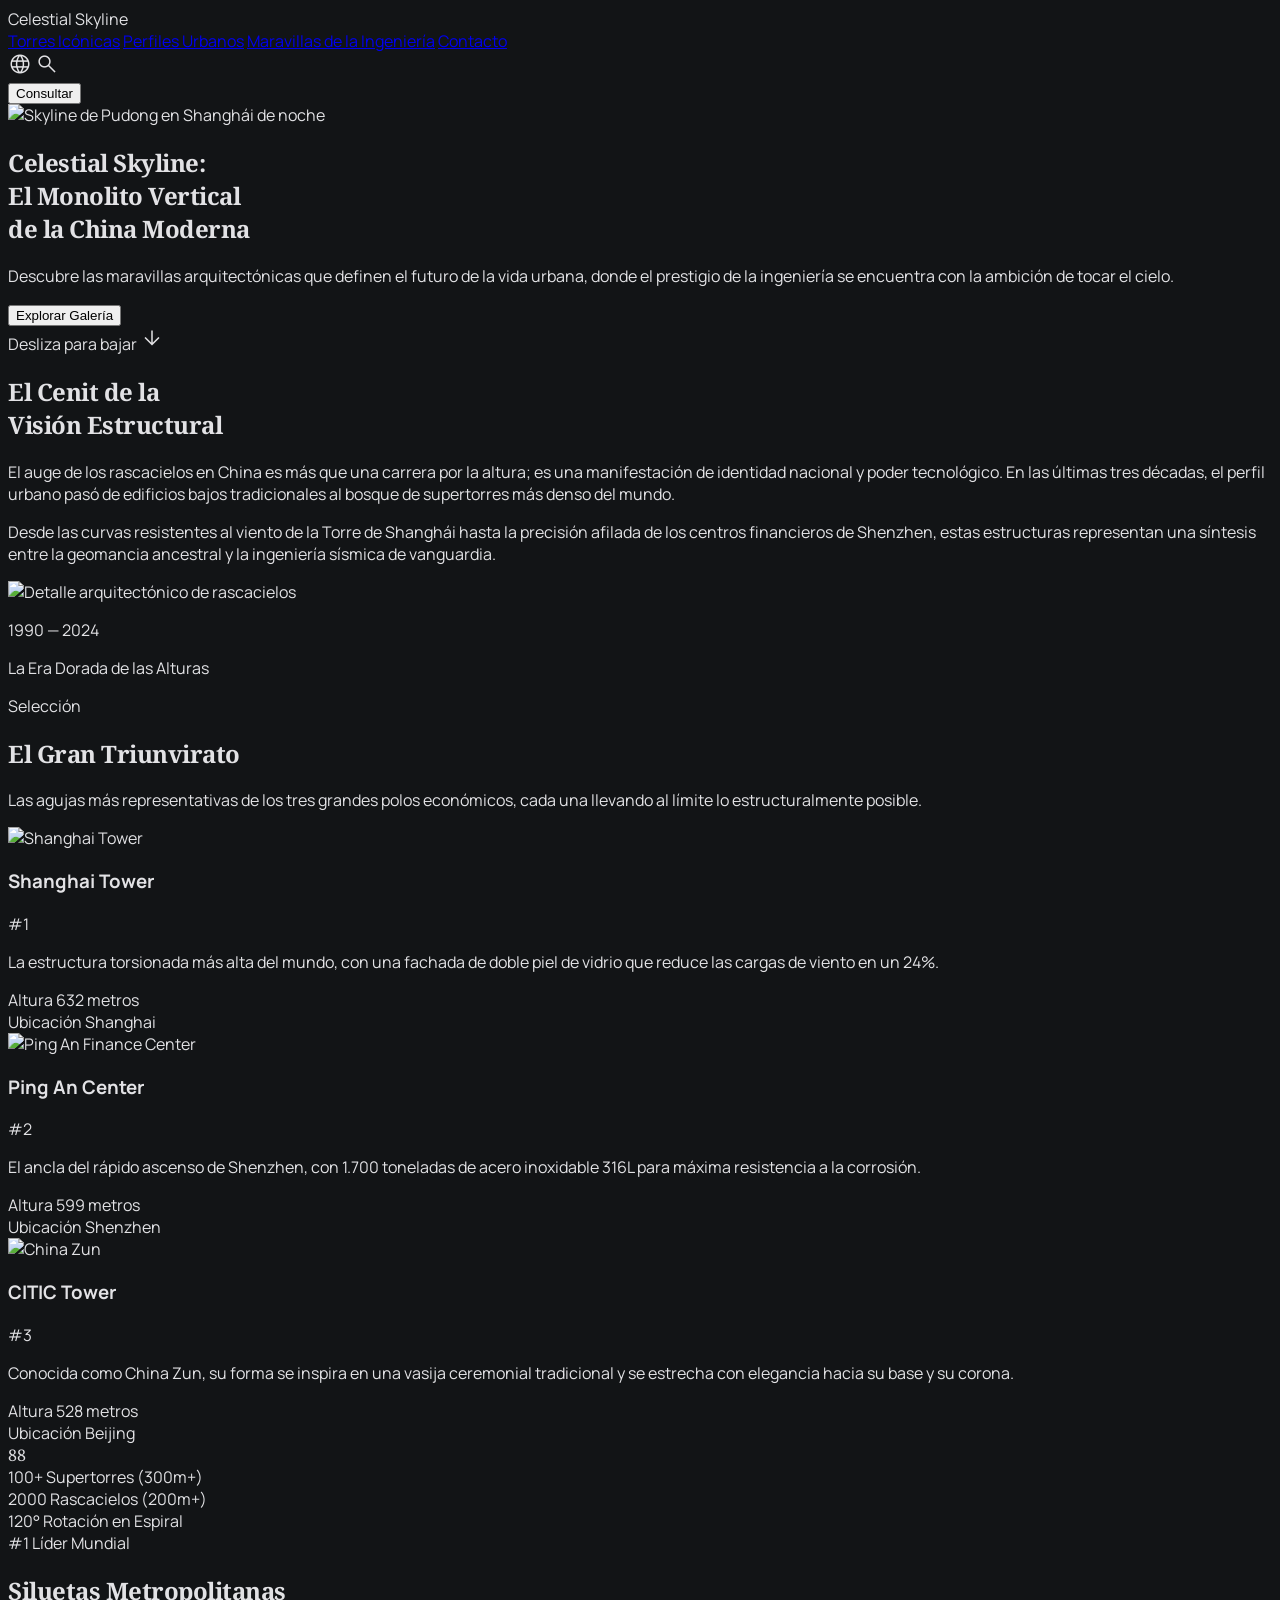
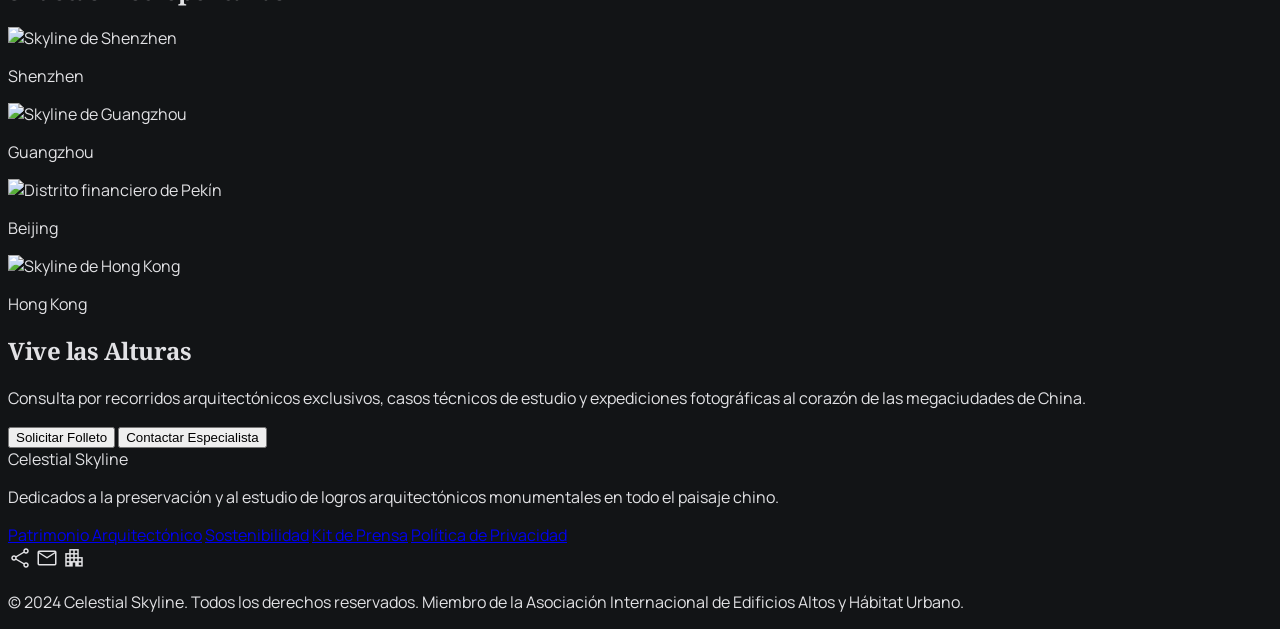
==== landing.html @ 2e924aa7 "Add landing page HTML" ====
<!DOCTYPE html>

<html class="dark" lang="es"><head>
<meta charset="utf-8"/>
<meta content="width=device-width, initial-scale=1.0" name="viewport"/>
<title>Celestial Skyline | El Monolito Vertical</title>
<script src="https://cdn.tailwindcss.com?plugins=forms,container-queries"></script>
<link href="https://fonts.googleapis.com/css2?family=Noto+Serif:wght@400;700&amp;family=Manrope:wght@300;400;600&amp;family=Inter:wght@400;600&amp;family=Material+Symbols+Outlined:wght,FILL@100..700,0..1&amp;display=swap" rel="stylesheet"/>
<link href="https://fonts.googleapis.com/css2?family=Material+Symbols+Outlined:wght,FILL@100..700,0..1&amp;display=swap" rel="stylesheet"/>
<script id="tailwind-config">
      tailwind.config = {
        darkMode: "class",
        theme: {
          extend: {
            colors: {
              "on-primary": "#393000",
              "on-tertiary": "#2f3131",
              "on-primary-fixed": "#211b00",
              "primary": "#dac769",
              "on-surface": "#e2e2e5",
              "inverse-surface": "#e2e2e5",
              "background": "#121416",
              "on-secondary-fixed-variant": "#930015",
              "surface-container-lowest": "#0c0e10",
              "on-error": "#690005",
              "surface-container": "#1e2022",
              "primary-fixed": "#f7e382",
              "inverse-on-surface": "#2f3133",
              "secondary": "#ffb3ae",
              "surface-variant": "#333537",
              "on-tertiary-fixed": "#1a1c1c",
              "tertiary-fixed-dim": "#c6c6c6",
              "tertiary-fixed": "#e3e2e2",
              "tertiary": "#c6c6c6",
              "surface-dim": "#121416",
              "surface-tint": "#dac769",
              "on-secondary-fixed": "#410004",
              "surface": "#121416",
              "primary-fixed-dim": "#dac769",
              "primary-container": "#a1913a",
              "surface-bright": "#37393b",
              "on-secondary-container": "#ffe1df",
              "secondary-container": "#d20123",
              "on-secondary": "#68000c",
              "secondary-fixed": "#ffdad7",
              "surface-container-low": "#1a1c1e",
              "on-surface-variant": "#c4c7cc",
              "outline-variant": "#43474c",
              "outline": "#8e9196",
              "surface-container-high": "#282a2c",
              "on-tertiary-fixed-variant": "#464747",
              "on-primary-container": "#312a00",
              "surface-container-highest": "#333537",
              "secondary-fixed-dim": "#ffb3ae",
              "on-primary-fixed-variant": "#524700",
              "inverse-primary": "#6c5e06",
              "on-error-container": "#ffdad6",
              "tertiary-container": "#909191",
              "on-tertiary-container": "#282a2a",
              "error": "#ffb4ab",
              "error-container": "#93000a",
              "on-background": "#e2e2e5"
            },
            fontFamily: {
              "headline": ["Noto Serif"],
              "body": ["Manrope"],
              "label": ["Inter"]
            },
            borderRadius: {"DEFAULT": "0.125rem", "lg": "0.25rem", "xl": "0.5rem", "full": "0.75rem"},
          },
        },
      }
    </script>
<style>
        .material-symbols-outlined {
            font-variation-settings: 'FILL' 0, 'wght' 300, 'GRAD' 0, 'opsz' 24;
        }
        body {
            background-color: #121416;
            color: #e2e2e5;
            font-family: 'Manrope', sans-serif;
        }
        .serif-tight {
            font-family: 'Noto Serif', serif;
            letter-spacing: -0.02em;
        }
        .monolith-gradient {
            background: linear-gradient(180deg, rgba(18,20,22,0) 0%, rgba(18,20,22,1) 100%);
        }
    </style>
</head>
<body class="bg-background text-on-surface selection:bg-primary selection:text-on-primary">
<!-- TopAppBar -->
<header class="fixed top-0 w-full z-50 bg-slate-900/60 backdrop-blur-xl shadow-[0_12px_48px_rgba(0,0,0,0.05)] h-20 flex justify-between items-center px-6 md:px-12">
<div class="text-2xl font-bold text-[#dac769] font-['Noto_Serif'] tracking-tight">Celestial Skyline</div>
<nav class="hidden md:flex items-center space-x-8">
<a class="text-[#dac769] border-b-2 border-[#dac769] pb-1 font-['Noto_Serif'] transition-colors" href="#">Torres Icónicas</a>
<a class="text-[#e2e2e5] hover:text-[#dac769] transition-colors font-['Noto_Serif']" href="#">Perfiles Urbanos</a>
<a class="text-[#e2e2e5] hover:text-[#dac769] transition-colors font-['Noto_Serif']" href="#">Maravillas de la Ingeniería</a>
<a class="text-[#e2e2e5] hover:text-[#dac769] transition-colors font-['Noto_Serif']" href="#">Contacto</a>
</nav>
<div class="flex items-center space-x-6">
<div class="hidden sm:flex space-x-4">
<span class="material-symbols-outlined text-[#e2e2e5] hover:bg-white/5 p-2 rounded cursor-pointer transition-all">language</span>
<span class="material-symbols-outlined text-[#e2e2e5] hover:bg-white/5 p-2 rounded cursor-pointer transition-all">search</span>
</div>
<button class="bg-primary text-on-primary px-6 py-2 font-bold hover:scale-95 duration-200 transition-transform">Consultar</button>
</div>
</header>
<main>
<!-- Hero Section -->
<section class="relative h-screen w-full flex items-center overflow-hidden">
<div class="absolute inset-0 z-0">
<img alt="Skyline de Pudong en Shanghái de noche" class="w-full h-full object-cover" data-alt="Fotografía real del skyline de Pudong en Shanghái durante la noche" src="https://upload.wikimedia.org/wikipedia/commons/3/37/The_skyline_of_Pudong_at_night.jpg"/>
<div class="absolute inset-0 bg-gradient-to-r from-background via-background/40 to-transparent"></div>
<div class="absolute inset-0 monolith-gradient"></div>
</div>
<div class="relative z-10 px-6 md:px-24 max-w-5xl">
<h1 class="text-5xl md:text-8xl font-headline serif-tight leading-tight mb-6">
                    Celestial Skyline: <br/>
          <span class="text-primary">El Monolito Vertical</span> <br/>
                    de la China Moderna
                </h1>
<p class="text-xl md:text-2xl font-body font-light text-tertiary max-w-2xl mb-10">
                    Descubre las maravillas arquitectónicas que definen el futuro de la vida urbana, donde el prestigio de la ingeniería se encuentra con la ambición de tocar el cielo.
                </p>
<div class="flex items-center space-x-8">
          <button class="bg-primary text-on-primary px-10 py-4 font-bold text-lg hover:bg-primary-fixed transition-colors">Explorar Galería</button>
<div class="flex items-center space-x-2 text-primary font-label uppercase tracking-widest text-sm">
          <span>Desliza para bajar</span>
<span class="material-symbols-outlined animate-bounce">arrow_downward</span>
</div>
</div>
</div>
</section>
<!-- Intro Section -->
<section class="py-24 md:py-48 px-6 md:px-12 bg-surface">
<div class="max-w-7xl mx-auto grid grid-cols-1 md:grid-cols-12 gap-12 items-center">
<div class="md:col-span-7">
<h2 class="text-4xl md:text-6xl font-headline serif-tight mb-12">El Cenit de la <br/>Visión Estructural</h2>
<div class="space-y-6 text-lg text-on-surface-variant font-body leading-relaxed max-w-2xl">
<p>El auge de los rascacielos en China es más que una carrera por la altura; es una manifestación de identidad nacional y poder tecnológico. En las últimas tres décadas, el perfil urbano pasó de edificios bajos tradicionales al bosque de supertorres más denso del mundo.</p>
<p>Desde las curvas resistentes al viento de la Torre de Shanghái hasta la precisión afilada de los centros financieros de Shenzhen, estas estructuras representan una síntesis entre la geomancia ancestral y la ingeniería sísmica de vanguardia.</p>
</div>
</div>
<div class="md:col-span-5 relative">
<div class="aspect-[3/4] bg-surface-container-high overflow-hidden">
<img alt="Detalle arquitectónico de rascacielos" class="w-full h-full object-cover grayscale hover:grayscale-0 transition-all duration-700" data-alt="Fotografía real de fachada de acero y vidrio en un rascacielos" src="https://upload.wikimedia.org/wikipedia/commons/8/8f/Shanghai_-_Shanghai_Tower_-_0003%28cropped%29.jpg"/>
</div>
<div class="absolute -bottom-8 -left-8 bg-primary p-8 hidden md:block">
<p class="text-on-primary font-headline text-2xl font-bold">1990 — 2024</p>
<p class="text-on-primary font-label text-xs uppercase tracking-widest mt-2">La Era Dorada de las Alturas</p>
</div>
</div>
</div>
</section>
<!-- Featured Towers Section -->
<section class="py-24 bg-surface-container-lowest">
<div class="px-6 md:px-12 max-w-7xl mx-auto">
<div class="flex flex-col md:flex-row md:items-end justify-between mb-20 gap-8">
<div>
<span class="text-primary font-label uppercase tracking-[0.3em] text-xs">Selección</span>
<h2 class="text-4xl md:text-5xl font-headline serif-tight mt-4">El Gran Triunvirato</h2>
</div>
<p class="text-tertiary max-w-md font-body">Las agujas más representativas de los tres grandes polos económicos, cada una llevando al límite lo estructuralmente posible.</p>
</div>
<div class="grid grid-cols-1 md:grid-cols-3 gap-8">
<!-- Shanghai Tower -->
<div class="group">
<div class="aspect-[4/5] overflow-hidden mb-6 bg-surface-container">
<img alt="Shanghai Tower" class="w-full h-full object-cover group-hover:scale-110 transition-transform duration-1000" data-alt="Fotografía real de la Shanghai Tower" src="https://upload.wikimedia.org/wikipedia/commons/8/8f/Shanghai_-_Shanghai_Tower_-_0003%28cropped%29.jpg"/>
</div>
<div class="bg-surface-container-high p-8">
<div class="flex justify-between items-start mb-4">
<h3 class="text-2xl font-headline">Shanghai Tower</h3>
<span class="text-primary font-label text-sm">#1</span>
</div>
<p class="text-tertiary font-body text-sm mb-6">La estructura torsionada más alta del mundo, con una fachada de doble piel de vidrio que reduce las cargas de viento en un 24%.</p>
<div class="flex items-center space-x-4 border-t border-outline-variant/20 pt-6">
<div class="flex flex-col">
<span class="text-[10px] uppercase tracking-widest text-outline">Altura</span>
<span class="font-label font-bold text-on-surface">632 metros</span>
</div>
<div class="flex flex-col ml-auto">
<span class="text-[10px] uppercase tracking-widest text-outline">Ubicación</span>
<span class="font-label font-bold text-on-surface">Shanghai</span>
</div>
</div>
</div>
</div>
<!-- Ping An Finance Center -->
<div class="group md:mt-16">
<div class="aspect-[4/5] overflow-hidden mb-6 bg-surface-container">
<img alt="Ping An Finance Center" class="w-full h-full object-cover group-hover:scale-110 transition-transform duration-1000" data-alt="Fotografía real del Ping An Finance Center en Shenzhen" src="https://upload.wikimedia.org/wikipedia/commons/0/0d/Pingan_International_Finance_Center2020.jpg"/>
</div>
<div class="bg-surface-container-high p-8 border-b-4 border-secondary-container">
<div class="flex justify-between items-start mb-4">
<h3 class="text-2xl font-headline">Ping An Center</h3>
<span class="text-primary font-label text-sm">#2</span>
</div>
<p class="text-tertiary font-body text-sm mb-6">El ancla del rápido ascenso de Shenzhen, con 1.700 toneladas de acero inoxidable 316L para máxima resistencia a la corrosión.</p>
<div class="flex items-center space-x-4 border-t border-outline-variant/20 pt-6">
<div class="flex flex-col">
<span class="text-[10px] uppercase tracking-widest text-outline">Altura</span>
<span class="font-label font-bold text-on-surface">599 metros</span>
</div>
<div class="flex flex-col ml-auto">
<span class="text-[10px] uppercase tracking-widest text-outline">Ubicación</span>
<span class="font-label font-bold text-on-surface">Shenzhen</span>
</div>
</div>
</div>
</div>
<!-- China Zun -->
<div class="group">
<div class="aspect-[4/5] overflow-hidden mb-6 bg-surface-container">
<img alt="China Zun" class="w-full h-full object-cover group-hover:scale-110 transition-transform duration-1000" data-alt="Fotografía real de la torre CITIC China Zun en Pekín" src="https://upload.wikimedia.org/wikipedia/commons/a/a1/China_Zun_in_2020.jpg"/>
</div>
<div class="bg-surface-container-high p-8">
<div class="flex justify-between items-start mb-4">
<h3 class="text-2xl font-headline">CITIC Tower</h3>
<span class="text-primary font-label text-sm">#3</span>
</div>
<p class="text-tertiary font-body text-sm mb-6">Conocida como China Zun, su forma se inspira en una vasija ceremonial tradicional y se estrecha con elegancia hacia su base y su corona.</p>
<div class="flex items-center space-x-4 border-t border-outline-variant/20 pt-6">
<div class="flex flex-col">
<span class="text-[10px] uppercase tracking-widest text-outline">Altura</span>
<span class="font-label font-bold text-on-surface">528 metros</span>
</div>
<div class="flex flex-col ml-auto">
<span class="text-[10px] uppercase tracking-widest text-outline">Ubicación</span>
<span class="font-label font-bold text-on-surface">Beijing</span>
</div>
</div>
</div>
</div>
</div>
</div>
</section>
<!-- Stats Section -->
<section class="py-32 relative overflow-hidden bg-background">
<div class="absolute right-0 top-0 w-1/3 h-full opacity-10 pointer-events-none">
<span class="text-[20rem] font-headline serif-tight text-white select-none leading-none">88</span>
</div>
<div class="px-6 md:px-12 max-w-7xl mx-auto relative z-10">
<div class="grid grid-cols-2 md:grid-cols-4 gap-12 md:gap-24">
<div class="flex flex-col">
<span class="text-primary font-headline text-6xl md:text-7xl font-bold mb-4">100+</span>
<span class="text-on-surface font-label uppercase tracking-widest text-xs">Supertorres (300m+)</span>
<div class="h-1 w-12 bg-primary mt-6"></div>
</div>
<div class="flex flex-col">
<span class="text-primary font-headline text-6xl md:text-7xl font-bold mb-4">2000</span>
<span class="text-on-surface font-label uppercase tracking-widest text-xs">Rascacielos (200m+)</span>
<div class="h-1 w-12 bg-primary mt-6"></div>
</div>
<div class="flex flex-col">
<span class="text-primary font-headline text-6xl md:text-7xl font-bold mb-4">120°</span>
<span class="text-on-surface font-label uppercase tracking-widest text-xs">Rotación en Espiral</span>
<div class="h-1 w-12 bg-primary mt-6"></div>
</div>
<div class="flex flex-col">
<span class="text-primary font-headline text-6xl md:text-7xl font-bold mb-4">#1</span>
<span class="text-on-surface font-label uppercase tracking-widest text-xs">Líder Mundial</span>
<div class="h-1 w-12 bg-primary mt-6"></div>
</div>
</div>
</div>
</section>
<!-- Gallery Section -->
<section class="py-24 bg-surface">
<div class="px-6 md:px-12 max-w-7xl mx-auto mb-16">
<h2 class="text-4xl font-headline serif-tight text-center">Siluetas Metropolitanas</h2>
</div>
<div class="grid grid-cols-2 md:grid-cols-4 gap-4 px-4 h-[800px]">
<div class="col-span-2 row-span-2 relative group overflow-hidden">
<img alt="Skyline de Shenzhen" class="w-full h-full object-cover transition-transform duration-700 group-hover:scale-105" data-alt="Fotografía real del skyline de Shenzhen al atardecer" src="https://upload.wikimedia.org/wikipedia/commons/8/80/The_panorama_of_Futian_Shenzhen.jpg"/>
<div class="absolute inset-0 bg-black/40 opacity-0 group-hover:opacity-100 transition-opacity flex items-end p-8">
<p class="font-headline text-3xl">Shenzhen</p>
</div>
</div>
<div class="col-span-1 row-span-1 relative group overflow-hidden">
<img alt="Skyline de Guangzhou" class="w-full h-full object-cover transition-transform duration-700 group-hover:scale-105" data-alt="Fotografía real de la Canton Tower y el skyline de Guangzhou" src="https://upload.wikimedia.org/wikipedia/commons/f/fe/Guangzhou_Skyline_20210522-01.jpg"/>
<div class="absolute inset-0 bg-black/40 opacity-0 group-hover:opacity-100 transition-opacity flex items-end p-6">
<p class="font-headline text-xl">Guangzhou</p>
</div>
</div>
<div class="col-span-1 row-span-2 relative group overflow-hidden">
<img alt="Distrito financiero de Pekín" class="w-full h-full object-cover transition-transform duration-700 group-hover:scale-105" data-alt="Fotografía real del distrito financiero de Pekín" src="https://upload.wikimedia.org/wikipedia/commons/c/c5/Beijing_skyline_%28cropped%29.jpg"/>
<div class="absolute inset-0 bg-black/40 opacity-0 group-hover:opacity-100 transition-opacity flex items-end p-6">
<p class="font-headline text-xl">Beijing</p>
</div>
</div>
<div class="col-span-1 row-span-1 relative group overflow-hidden">
<img alt="Skyline de Hong Kong" class="w-full h-full object-cover transition-transform duration-700 group-hover:scale-105" data-alt="Fotografía real del skyline de Hong Kong y Victoria Harbour" src="https://upload.wikimedia.org/wikipedia/commons/1/11/Victoria_Harbour_skyscrapers.jpg"/>
<div class="absolute inset-0 bg-black/40 opacity-0 group-hover:opacity-100 transition-opacity flex items-end p-6">
<p class="font-headline text-xl">Hong Kong</p>
</div>
</div>
</div>
</section>
<!-- CTA Section -->
<section class="py-32 px-6 bg-surface-container">
<div class="max-w-4xl mx-auto text-center border border-primary/20 p-12 md:p-24 relative">
<div class="absolute -top-4 -left-4 w-12 h-12 border-t-2 border-l-2 border-primary"></div>
<div class="absolute -bottom-4 -right-4 w-12 h-12 border-b-2 border-r-2 border-primary"></div>
<h2 class="text-4xl md:text-6xl font-headline serif-tight mb-8">Vive las Alturas</h2>
<p class="text-lg md:text-xl text-tertiary font-body mb-12 max-w-2xl mx-auto">Consulta por recorridos arquitectónicos exclusivos, casos técnicos de estudio y expediciones fotográficas al corazón de las megaciudades de China.</p>
<div class="flex flex-col md:flex-row justify-center items-center gap-6">
<button class="bg-primary text-on-primary px-12 py-5 font-bold hover:bg-primary-fixed transition-colors w-full md:w-auto">Solicitar Folleto</button>
<button class="text-primary border border-primary/40 px-12 py-5 font-bold hover:bg-white/5 transition-colors w-full md:w-auto">Contactar Especialista</button>
</div>
</div>
</section>
</main>
<!-- Footer -->
<footer class="bg-[#0c0e10] w-full py-16 border-t border-[#43474c]/20">
<div class="max-w-7xl mx-auto px-8 flex flex-col md:flex-row justify-between items-start md:items-center gap-12">
<div class="flex flex-col">
<div class="text-xl font-bold text-[#dac769] font-['Noto_Serif'] mb-4">Celestial Skyline</div>
<p class="text-[#8e9196] font-['Manrope'] text-sm max-w-xs leading-relaxed">Dedicados a la preservación y al estudio de logros arquitectónicos monumentales en todo el paisaje chino.</p>
</div>
<div class="grid grid-cols-2 gap-x-12 gap-y-4">
<a class="text-[#8e9196] hover:text-[#e2e2e5] transition-colors font-['Manrope'] text-sm uppercase tracking-widest" href="#">Patrimonio Arquitectónico</a>
<a class="text-[#8e9196] hover:text-[#e2e2e5] transition-colors font-['Manrope'] text-sm uppercase tracking-widest" href="#">Sostenibilidad</a>
<a class="text-[#8e9196] hover:text-[#e2e2e5] transition-colors font-['Manrope'] text-sm uppercase tracking-widest" href="#">Kit de Prensa</a>
<a class="text-[#8e9196] hover:text-[#e2e2e5] transition-colors font-['Manrope'] text-sm uppercase tracking-widest" href="#">Política de Privacidad</a>
</div>
<div class="flex space-x-6 text-[#dac769]">
<span class="material-symbols-outlined cursor-pointer hover:opacity-80 transition-opacity">share</span>
<span class="material-symbols-outlined cursor-pointer hover:opacity-80 transition-opacity">mail</span>
<span class="material-symbols-outlined cursor-pointer hover:opacity-80 transition-opacity">apartment</span>
</div>
</div>
<div class="max-w-7xl mx-auto px-8 mt-16 pt-8 border-t border-[#43474c]/10 text-center md:text-left">
<p class="text-[#8e9196] font-['Manrope'] text-[10px] uppercase tracking-[0.2em] opacity-80">© 2024 Celestial Skyline. Todos los derechos reservados. Miembro de la Asociación Internacional de Edificios Altos y Hábitat Urbano.</p>
</div>
</footer>
</body></html>
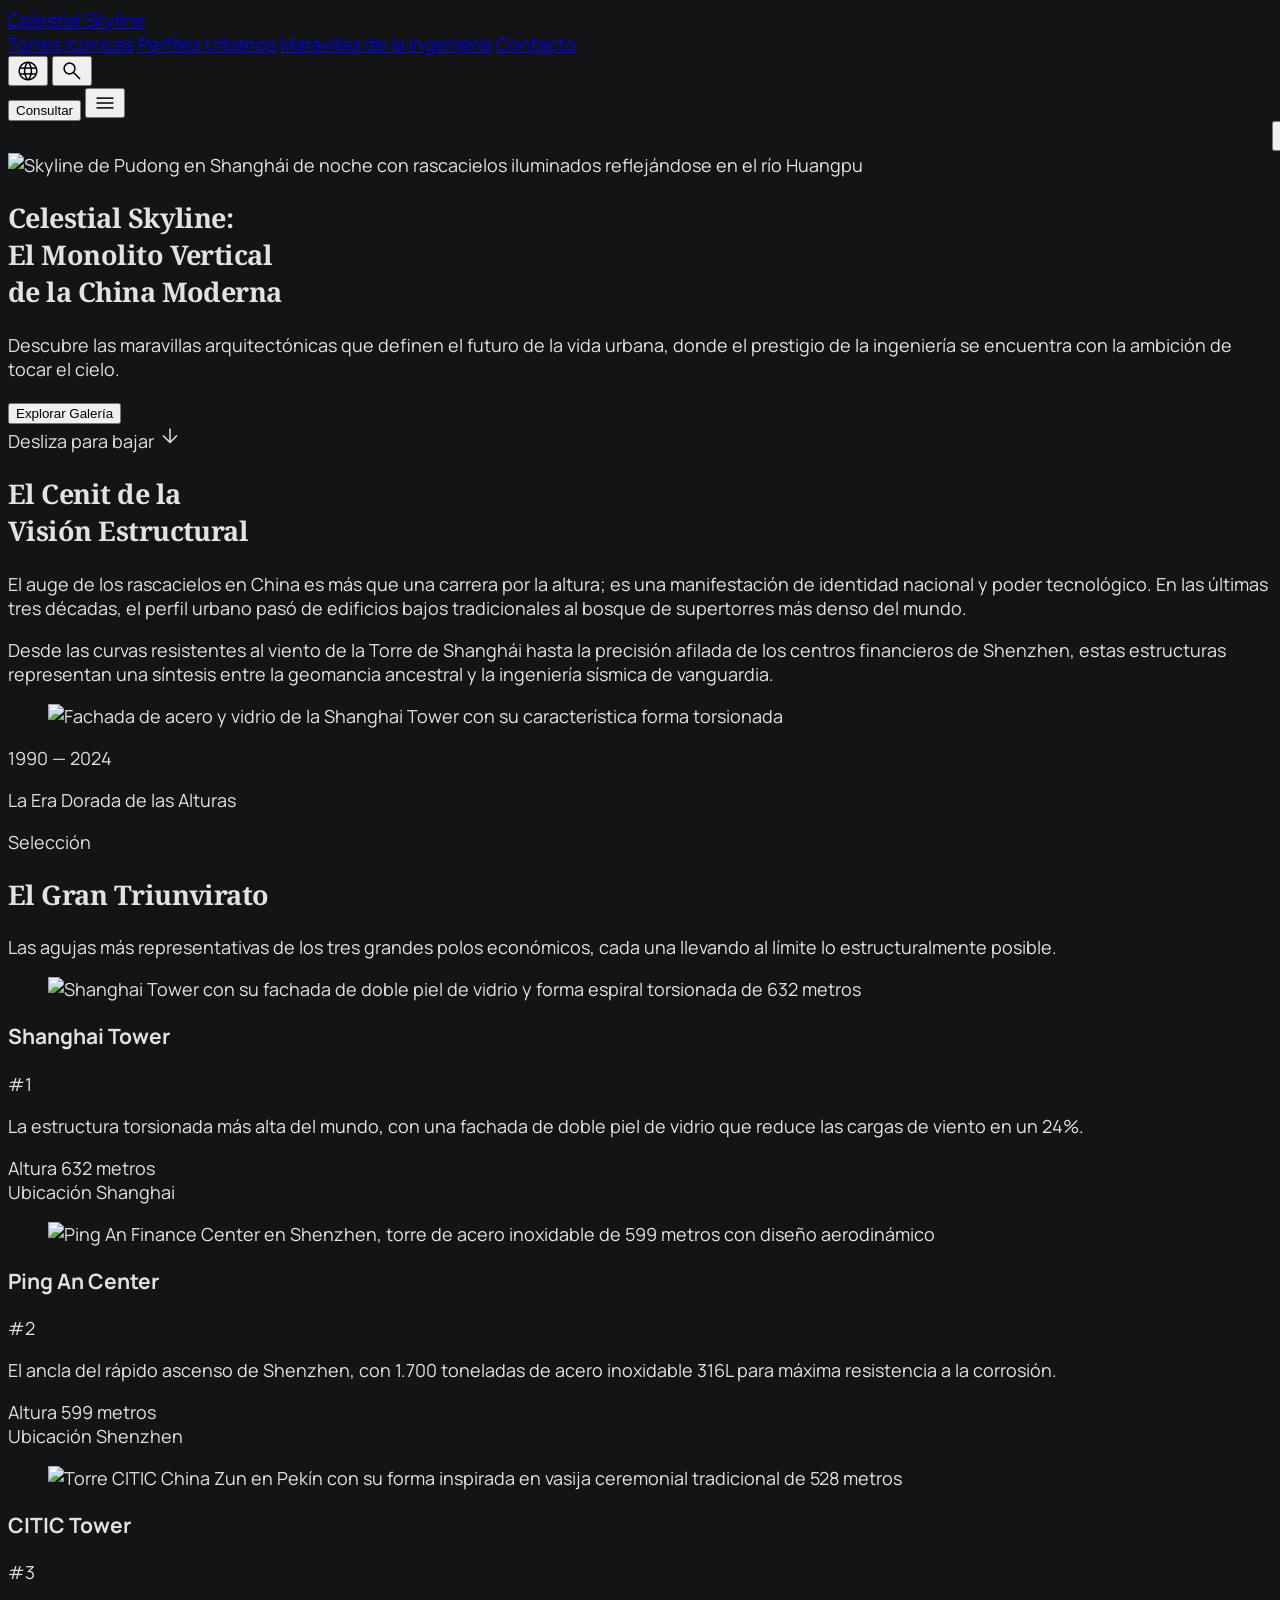
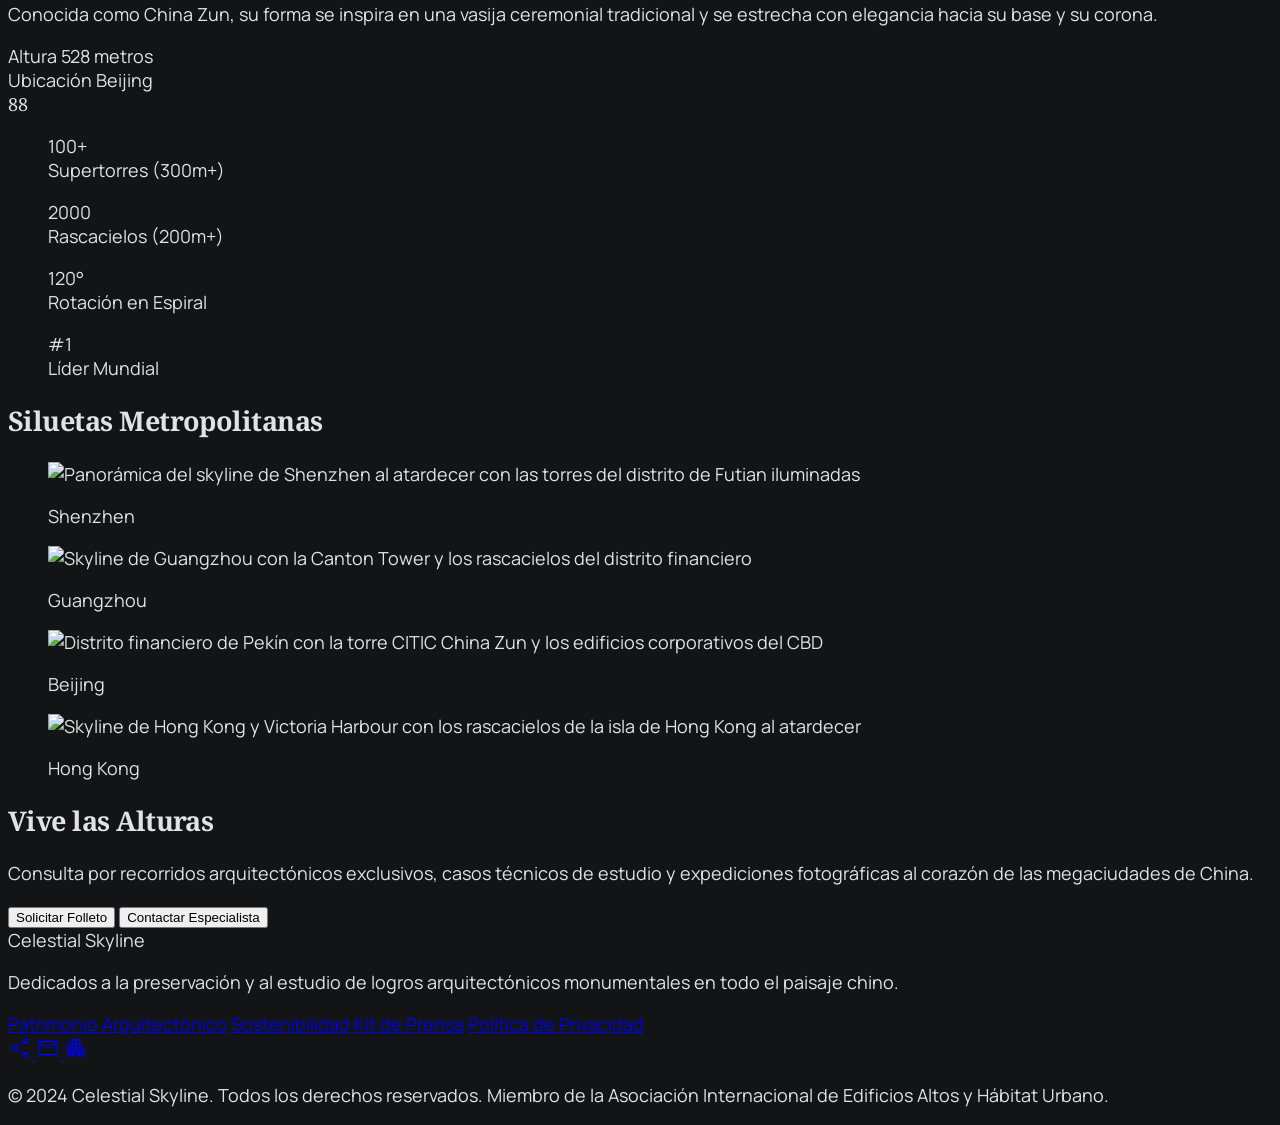
==== commit 39ee1999: "feat: mejorar semántica HTML, accesibilidad ARIA y CSS responsivo - Agregar roles ARIA: banner, main" ====
--- a/landing.html
+++ b/landing.html
@@ -1,339 +1,495 @@
 <!DOCTYPE html>
-
-<html class="dark" lang="es"><head>
-<meta charset="utf-8"/>
-<meta content="width=device-width, initial-scale=1.0" name="viewport"/>
-<title>Celestial Skyline | El Monolito Vertical</title>
-<script src="https://cdn.tailwindcss.com?plugins=forms,container-queries"></script>
-<link href="https://fonts.googleapis.com/css2?family=Noto+Serif:wght@400;700&amp;family=Manrope:wght@300;400;600&amp;family=Inter:wght@400;600&amp;family=Material+Symbols+Outlined:wght,FILL@100..700,0..1&amp;display=swap" rel="stylesheet"/>
-<link href="https://fonts.googleapis.com/css2?family=Material+Symbols+Outlined:wght,FILL@100..700,0..1&amp;display=swap" rel="stylesheet"/>
-<script id="tailwind-config">
-      tailwind.config = {
-        darkMode: "class",
-        theme: {
-          extend: {
-            colors: {
-              "on-primary": "#393000",
-              "on-tertiary": "#2f3131",
-              "on-primary-fixed": "#211b00",
-              "primary": "#dac769",
-              "on-surface": "#e2e2e5",
-              "inverse-surface": "#e2e2e5",
-              "background": "#121416",
-              "on-secondary-fixed-variant": "#930015",
-              "surface-container-lowest": "#0c0e10",
-              "on-error": "#690005",
-              "surface-container": "#1e2022",
-              "primary-fixed": "#f7e382",
-              "inverse-on-surface": "#2f3133",
-              "secondary": "#ffb3ae",
-              "surface-variant": "#333537",
-              "on-tertiary-fixed": "#1a1c1c",
-              "tertiary-fixed-dim": "#c6c6c6",
-              "tertiary-fixed": "#e3e2e2",
-              "tertiary": "#c6c6c6",
-              "surface-dim": "#121416",
-              "surface-tint": "#dac769",
-              "on-secondary-fixed": "#410004",
-              "surface": "#121416",
-              "primary-fixed-dim": "#dac769",
-              "primary-container": "#a1913a",
-              "surface-bright": "#37393b",
-              "on-secondary-container": "#ffe1df",
-              "secondary-container": "#d20123",
-              "on-secondary": "#68000c",
-              "secondary-fixed": "#ffdad7",
-              "surface-container-low": "#1a1c1e",
-              "on-surface-variant": "#c4c7cc",
-              "outline-variant": "#43474c",
-              "outline": "#8e9196",
-              "surface-container-high": "#282a2c",
-              "on-tertiary-fixed-variant": "#464747",
-              "on-primary-container": "#312a00",
-              "surface-container-highest": "#333537",
-              "secondary-fixed-dim": "#ffb3ae",
-              "on-primary-fixed-variant": "#524700",
-              "inverse-primary": "#6c5e06",
-              "on-error-container": "#ffdad6",
-              "tertiary-container": "#909191",
-              "on-tertiary-container": "#282a2a",
-              "error": "#ffb4ab",
-              "error-container": "#93000a",
-              "on-background": "#e2e2e5"
-            },
-            fontFamily: {
-              "headline": ["Noto Serif"],
-              "body": ["Manrope"],
-              "label": ["Inter"]
-            },
-            borderRadius: {"DEFAULT": "0.125rem", "lg": "0.25rem", "xl": "0.5rem", "full": "0.75rem"},
+<html class="dark" lang="es">
+<head>
+  <meta charset="utf-8" />
+  <meta content="width=device-width, initial-scale=1.0" name="viewport" />
+  <meta name="description" content="Celestial Skyline: Descubre las maravillas arquitectónicas de los rascacielos más icónicos de China. Explora el Shanghai Tower, Ping An Center y CITIC Tower." />
+  <meta name="author" content="Celestial Skyline" />
+  <meta name="theme-color" content="#121416" />
+  <title>Celestial Skyline | El Monolito Vertical</title>
+  <script src="https://cdn.tailwindcss.com?plugins=forms,container-queries"></script>
+  <link href="https://fonts.googleapis.com/css2?family=Noto+Serif:wght@400;700&family=Manrope:wght@300;400;600&family=Inter:wght@400;600&family=Material+Symbols+Outlined:wght,FILL@100..700,0..1&display=swap" rel="stylesheet" />
+  <script id="tailwind-config">
+    tailwind.config = {
+      darkMode: "class",
+      theme: {
+        extend: {
+          colors: {
+            "on-primary": "#393000",
+            "on-tertiary": "#2f3131",
+            "on-primary-fixed": "#211b00",
+            "primary": "#dac769",
+            "on-surface": "#e2e2e5",
+            "inverse-surface": "#e2e2e5",
+            "background": "#121416",
+            "on-secondary-fixed-variant": "#930015",
+            "surface-container-lowest": "#0c0e10",
+            "on-error": "#690005",
+            "surface-container": "#1e2022",
+            "primary-fixed": "#f7e382",
+            "inverse-on-surface": "#2f3133",
+            "secondary": "#ffb3ae",
+            "surface-variant": "#333537",
+            "on-tertiary-fixed": "#1a1c1c",
+            "tertiary-fixed-dim": "#c6c6c6",
+            "tertiary-fixed": "#e3e2e2",
+            "tertiary": "#c6c6c6",
+            "surface-dim": "#121416",
+            "surface-tint": "#dac769",
+            "on-secondary-fixed": "#410004",
+            "surface": "#121416",
+            "primary-fixed-dim": "#dac769",
+            "primary-container": "#a1913a",
+            "surface-bright": "#37393b",
+            "on-secondary-container": "#ffe1df",
+            "secondary-container": "#d20123",
+            "on-secondary": "#68000c",
+            "secondary-fixed": "#ffdad7",
+            "surface-container-low": "#1a1c1e",
+            "on-surface-variant": "#c4c7cc",
+            "outline-variant": "#43474c",
+            "outline": "#8e9196",
+            "surface-container-high": "#282a2c",
+            "on-tertiary-fixed-variant": "#464747",
+            "on-primary-container": "#312a00",
+            "surface-container-highest": "#333537",
+            "secondary-fixed-dim": "#ffb3ae",
+            "on-primary-fixed-variant": "#524700",
+            "inverse-primary": "#6c5e06",
+            "on-error-container": "#ffdad6",
+            "tertiary-container": "#909191",
+            "on-tertiary-container": "#282a2a",
+            "error": "#ffb4ab",
+            "error-container": "#93000a",
+            "on-background": "#e2e2e5"
           },
+          fontFamily: {
+            "headline": ["Noto Serif"],
+            "body": ["Manrope"],
+            "label": ["Inter"]
+          },
+          borderRadius: { "DEFAULT": "0.125rem", "lg": "0.25rem", "xl": "0.5rem", "full": "0.75rem" },
         },
+      },
+    }
+  </script>
+  <style>
+    :root {
+      --color-primary: #dac769;
+      --color-bg: #121416;
+      --color-surface: #121416;
+      --color-text: #e2e2e5;
+      --color-text-variant: #c4c7cc;
+      --color-outline: #8e9196;
+      --font-headline: 'Noto Serif', serif;
+      --font-body: 'Manrope', sans-serif;
+      --font-label: 'Inter', sans-serif;
+    }
+
+    html {
+      scroll-behavior: smooth;
+      font-size: clamp(14px, 1vw + 10px, 18px);
+    }
+
+    *:focus-visible {
+      outline: 2px solid var(--color-primary);
+      outline-offset: 2px;
+    }
+
+    .material-symbols-outlined {
+      font-variation-settings: 'FILL' 0, 'wght' 300, 'GRAD' 0, 'opsz' 24;
+    }
+
+    body {
+      background-color: var(--color-bg);
+      color: var(--color-text);
+      font-family: var(--font-body);
+    }
+
+    .serif-tight {
+      font-family: var(--font-headline);
+      letter-spacing: -0.02em;
+    }
+
+    .monolith-gradient {
+      background: linear-gradient(180deg, rgba(18,20,22,0) 0%, rgba(18,20,22,1) 100%);
+    }
+
+    .skip-link {
+      position: absolute;
+      top: -100%;
+      left: 0;
+      background: var(--color-primary);
+      color: #000;
+      padding: 1rem 2rem;
+      z-index: 100;
+      font-weight: bold;
+      font-family: var(--font-body);
+      text-decoration: none;
+      transition: top 0.2s ease;
+    }
+    .skip-link:focus {
+      top: 0;
+    }
+
+    .fade-section {
+      opacity: 0;
+      transform: translateY(40px);
+      transition: opacity 0.8s ease-out, transform 0.8s ease-out;
+    }
+    .fade-section.visible {
+      opacity: 1;
+      transform: translateY(0);
+    }
+
+    @media (prefers-reduced-motion: reduce) {
+      *, *::before, *::after {
+        animation-duration: 0.01ms !important;
+        animation-iteration-count: 1 !important;
+        transition-duration: 0.01ms !important;
+        scroll-behavior: auto !important;
       }
-    </script>
-<style>
-        .material-symbols-outlined {
-            font-variation-settings: 'FILL' 0, 'wght' 300, 'GRAD' 0, 'opsz' 24;
-        }
-        body {
-            background-color: #121416;
-            color: #e2e2e5;
-            font-family: 'Manrope', sans-serif;
-        }
-        .serif-tight {
-            font-family: 'Noto Serif', serif;
-            letter-spacing: -0.02em;
-        }
-        .monolith-gradient {
-            background: linear-gradient(180deg, rgba(18,20,22,0) 0%, rgba(18,20,22,1) 100%);
-        }
-    </style>
+    }
+
+    .mobile-menu {
+      transform: translateX(100%);
+      transition: transform 0.3s ease-in-out;
+    }
+    .mobile-menu.open {
+      transform: translateX(0);
+    }
+
+    @media (max-width: 639px) {
+      .hero-title {
+        font-size: 2.5rem;
+      }
+      .hero-subtitle {
+        font-size: 1.1rem;
+      }
+    }
+  </style>
 </head>
 <body class="bg-background text-on-surface selection:bg-primary selection:text-on-primary">
-<!-- TopAppBar -->
-<header class="fixed top-0 w-full z-50 bg-slate-900/60 backdrop-blur-xl shadow-[0_12px_48px_rgba(0,0,0,0.05)] h-20 flex justify-between items-center px-6 md:px-12">
-<div class="text-2xl font-bold text-[#dac769] font-['Noto_Serif'] tracking-tight">Celestial Skyline</div>
-<nav class="hidden md:flex items-center space-x-8">
-<a class="text-[#dac769] border-b-2 border-[#dac769] pb-1 font-['Noto_Serif'] transition-colors" href="#">Torres Icónicas</a>
-<a class="text-[#e2e2e5] hover:text-[#dac769] transition-colors font-['Noto_Serif']" href="#">Perfiles Urbanos</a>
-<a class="text-[#e2e2e5] hover:text-[#dac769] transition-colors font-['Noto_Serif']" href="#">Maravillas de la Ingeniería</a>
-<a class="text-[#e2e2e5] hover:text-[#dac769] transition-colors font-['Noto_Serif']" href="#">Contacto</a>
-</nav>
-<div class="flex items-center space-x-6">
-<div class="hidden sm:flex space-x-4">
-<span class="material-symbols-outlined text-[#e2e2e5] hover:bg-white/5 p-2 rounded cursor-pointer transition-all">language</span>
-<span class="material-symbols-outlined text-[#e2e2e5] hover:bg-white/5 p-2 rounded cursor-pointer transition-all">search</span>
-</div>
-<button class="bg-primary text-on-primary px-6 py-2 font-bold hover:scale-95 duration-200 transition-transform">Consultar</button>
-</div>
-</header>
-<main>
-<!-- Hero Section -->
-<section class="relative h-screen w-full flex items-center overflow-hidden">
-<div class="absolute inset-0 z-0">
-<img alt="Skyline de Pudong en Shanghái de noche" class="w-full h-full object-cover" data-alt="Fotografía real del skyline de Pudong en Shanghái durante la noche" src="https://upload.wikimedia.org/wikipedia/commons/3/37/The_skyline_of_Pudong_at_night.jpg"/>
-<div class="absolute inset-0 bg-gradient-to-r from-background via-background/40 to-transparent"></div>
-<div class="absolute inset-0 monolith-gradient"></div>
-</div>
-<div class="relative z-10 px-6 md:px-24 max-w-5xl">
-<h1 class="text-5xl md:text-8xl font-headline serif-tight leading-tight mb-6">
-                    Celestial Skyline: <br/>
-          <span class="text-primary">El Monolito Vertical</span> <br/>
-                    de la China Moderna
-                </h1>
-<p class="text-xl md:text-2xl font-body font-light text-tertiary max-w-2xl mb-10">
-                    Descubre las maravillas arquitectónicas que definen el futuro de la vida urbana, donde el prestigio de la ingeniería se encuentra con la ambición de tocar el cielo.
-                </p>
-<div class="flex items-center space-x-8">
+
+  <a href="#main-content" class="skip-link">Saltar al contenido principal</a>
+
+  <header role="banner" class="fixed top-0 w-full z-50 bg-slate-900/60 backdrop-blur-xl shadow-[0_12px_48px_rgba(0,0,0,0.05)] h-20 flex justify-between items-center px-6 md:px-12">
+    <a href="#" class="text-2xl font-bold text-[#dac769] font-['Noto_Serif'] tracking-tight" aria-label="Celestial Skyline - Inicio">Celestial Skyline</a>
+
+    <nav aria-label="Navegación principal" class="hidden md:flex items-center space-x-8">
+      <a class="text-[#dac769] border-b-2 border-[#dac769] pb-1 font-['Noto_Serif'] transition-colors" href="#torres">Torres Icónicas</a>
+      <a class="text-[#e2e2e5] hover:text-[#dac769] transition-colors font-['Noto_Serif']" href="#intro">Perfiles Urbanos</a>
+      <a class="text-[#e2e2e5] hover:text-[#dac769] transition-colors font-['Noto_Serif']" href="#stats">Maravillas de la Ingeniería</a>
+      <a class="text-[#e2e2e5] hover:text-[#dac769] transition-colors font-['Noto_Serif']" href="#contacto">Contacto</a>
+    </nav>
+
+    <div class="flex items-center space-x-4">
+      <div class="hidden sm:flex space-x-4">
+        <button aria-label="Cambiar idioma" class="material-symbols-outlined text-[#e2e2e5] hover:bg-white/5 p-2 rounded transition-all">language</button>
+        <button aria-label="Buscar contenido" class="material-symbols-outlined text-[#e2e2e5] hover:bg-white/5 p-2 rounded transition-all">search</button>
+      </div>
+      <button class="bg-primary text-on-primary px-6 py-2 font-bold hover:scale-95 duration-200 transition-transform">Consultar</button>
+      <button id="menu-toggle" aria-label="Abrir menú de navegación" aria-expanded="false" aria-controls="mobile-menu" class="md:hidden material-symbols-outlined text-[#e2e2e5] p-2 rounded hover:bg-white/5 transition-all">menu</button>
+    </div>
+  </header>
+
+  <nav id="mobile-menu" aria-label="Menú de navegación móvil" class="mobile-menu fixed top-0 right-0 w-72 h-full bg-surface-container-lowest z-[60] flex flex-col pt-24 px-8 gap-6 md:hidden shadow-2xl">
+    <button id="menu-close" aria-label="Cerrar menú de navegación" class="absolute top-6 right-6 material-symbols-outlined text-[#e2e2e5] p-2 rounded hover:bg-white/5 transition-all">close</button>
+    <a class="text-[#dac769] font-['Noto_Serif'] text-lg" href="#torres">Torres Icónicas</a>
+    <a class="text-[#e2e2e5] hover:text-[#dac769] transition-colors font-['Noto_Serif'] text-lg" href="#intro">Perfiles Urbanos</a>
+    <a class="text-[#e2e2e5] hover:text-[#dac769] transition-colors font-['Noto_Serif'] text-lg" href="#stats">Maravillas de la Ingeniería</a>
+    <a class="text-[#e2e2e5] hover:text-[#dac769] transition-colors font-['Noto_Serif'] text-lg" href="#contacto">Contacto</a>
+  </nav>
+  <div id="menu-overlay" class="fixed inset-0 bg-black/50 z-[55] hidden md:hidden" aria-hidden="true"></div>
+
+  <main id="main-content" role="main">
+
+    <section aria-labelledby="hero-title" class="relative h-screen w-full flex items-center overflow-hidden">
+      <div class="absolute inset-0 z-0">
+        <img alt="Skyline de Pudong en Shanghái de noche con rascacielos iluminados reflejándose en el río Huangpu" class="w-full h-full object-cover" src="https://upload.wikimedia.org/wikipedia/commons/3/37/The_skyline_of_Pudong_at_night.jpg" />
+        <div class="absolute inset-0 bg-gradient-to-r from-background via-background/40 to-transparent" aria-hidden="true"></div>
+        <div class="absolute inset-0 monolith-gradient" aria-hidden="true"></div>
+      </div>
+      <div class="relative z-10 px-6 md:px-24 max-w-5xl">
+        <h1 id="hero-title" class="hero-title text-5xl md:text-8xl font-headline serif-tight leading-tight mb-6">
+          Celestial Skyline: <br />
+          <span class="text-primary">El Monolito Vertical</span> <br />
+          de la China Moderna
+        </h1>
+        <p class="hero-subtitle text-xl md:text-2xl font-body font-light text-tertiary max-w-2xl mb-10">
+          Descubre las maravillas arquitectónicas que definen el futuro de la vida urbana, donde el prestigio de la ingeniería se encuentra con la ambición de tocar el cielo.
+        </p>
+        <div class="flex items-center space-x-8">
           <button class="bg-primary text-on-primary px-10 py-4 font-bold text-lg hover:bg-primary-fixed transition-colors">Explorar Galería</button>
-<div class="flex items-center space-x-2 text-primary font-label uppercase tracking-widest text-sm">
-          <span>Desliza para bajar</span>
-<span class="material-symbols-outlined animate-bounce">arrow_downward</span>
-</div>
-</div>
-</div>
-</section>
-<!-- Intro Section -->
-<section class="py-24 md:py-48 px-6 md:px-12 bg-surface">
-<div class="max-w-7xl mx-auto grid grid-cols-1 md:grid-cols-12 gap-12 items-center">
-<div class="md:col-span-7">
-<h2 class="text-4xl md:text-6xl font-headline serif-tight mb-12">El Cenit de la <br/>Visión Estructural</h2>
-<div class="space-y-6 text-lg text-on-surface-variant font-body leading-relaxed max-w-2xl">
-<p>El auge de los rascacielos en China es más que una carrera por la altura; es una manifestación de identidad nacional y poder tecnológico. En las últimas tres décadas, el perfil urbano pasó de edificios bajos tradicionales al bosque de supertorres más denso del mundo.</p>
-<p>Desde las curvas resistentes al viento de la Torre de Shanghái hasta la precisión afilada de los centros financieros de Shenzhen, estas estructuras representan una síntesis entre la geomancia ancestral y la ingeniería sísmica de vanguardia.</p>
-</div>
-</div>
-<div class="md:col-span-5 relative">
-<div class="aspect-[3/4] bg-surface-container-high overflow-hidden">
-<img alt="Detalle arquitectónico de rascacielos" class="w-full h-full object-cover grayscale hover:grayscale-0 transition-all duration-700" data-alt="Fotografía real de fachada de acero y vidrio en un rascacielos" src="https://upload.wikimedia.org/wikipedia/commons/8/8f/Shanghai_-_Shanghai_Tower_-_0003%28cropped%29.jpg"/>
-</div>
-<div class="absolute -bottom-8 -left-8 bg-primary p-8 hidden md:block">
-<p class="text-on-primary font-headline text-2xl font-bold">1990 — 2024</p>
-<p class="text-on-primary font-label text-xs uppercase tracking-widest mt-2">La Era Dorada de las Alturas</p>
-</div>
-</div>
-</div>
-</section>
-<!-- Featured Towers Section -->
-<section class="py-24 bg-surface-container-lowest">
-<div class="px-6 md:px-12 max-w-7xl mx-auto">
-<div class="flex flex-col md:flex-row md:items-end justify-between mb-20 gap-8">
-<div>
-<span class="text-primary font-label uppercase tracking-[0.3em] text-xs">Selección</span>
-<h2 class="text-4xl md:text-5xl font-headline serif-tight mt-4">El Gran Triunvirato</h2>
-</div>
-<p class="text-tertiary max-w-md font-body">Las agujas más representativas de los tres grandes polos económicos, cada una llevando al límite lo estructuralmente posible.</p>
-</div>
-<div class="grid grid-cols-1 md:grid-cols-3 gap-8">
-<!-- Shanghai Tower -->
-<div class="group">
-<div class="aspect-[4/5] overflow-hidden mb-6 bg-surface-container">
-<img alt="Shanghai Tower" class="w-full h-full object-cover group-hover:scale-110 transition-transform duration-1000" data-alt="Fotografía real de la Shanghai Tower" src="https://upload.wikimedia.org/wikipedia/commons/8/8f/Shanghai_-_Shanghai_Tower_-_0003%28cropped%29.jpg"/>
-</div>
-<div class="bg-surface-container-high p-8">
-<div class="flex justify-between items-start mb-4">
-<h3 class="text-2xl font-headline">Shanghai Tower</h3>
-<span class="text-primary font-label text-sm">#1</span>
-</div>
-<p class="text-tertiary font-body text-sm mb-6">La estructura torsionada más alta del mundo, con una fachada de doble piel de vidrio que reduce las cargas de viento en un 24%.</p>
-<div class="flex items-center space-x-4 border-t border-outline-variant/20 pt-6">
-<div class="flex flex-col">
-<span class="text-[10px] uppercase tracking-widest text-outline">Altura</span>
-<span class="font-label font-bold text-on-surface">632 metros</span>
-</div>
-<div class="flex flex-col ml-auto">
-<span class="text-[10px] uppercase tracking-widest text-outline">Ubicación</span>
-<span class="font-label font-bold text-on-surface">Shanghai</span>
-</div>
-</div>
-</div>
-</div>
-<!-- Ping An Finance Center -->
-<div class="group md:mt-16">
-<div class="aspect-[4/5] overflow-hidden mb-6 bg-surface-container">
-<img alt="Ping An Finance Center" class="w-full h-full object-cover group-hover:scale-110 transition-transform duration-1000" data-alt="Fotografía real del Ping An Finance Center en Shenzhen" src="https://upload.wikimedia.org/wikipedia/commons/0/0d/Pingan_International_Finance_Center2020.jpg"/>
-</div>
-<div class="bg-surface-container-high p-8 border-b-4 border-secondary-container">
-<div class="flex justify-between items-start mb-4">
-<h3 class="text-2xl font-headline">Ping An Center</h3>
-<span class="text-primary font-label text-sm">#2</span>
-</div>
-<p class="text-tertiary font-body text-sm mb-6">El ancla del rápido ascenso de Shenzhen, con 1.700 toneladas de acero inoxidable 316L para máxima resistencia a la corrosión.</p>
-<div class="flex items-center space-x-4 border-t border-outline-variant/20 pt-6">
-<div class="flex flex-col">
-<span class="text-[10px] uppercase tracking-widest text-outline">Altura</span>
-<span class="font-label font-bold text-on-surface">599 metros</span>
-</div>
-<div class="flex flex-col ml-auto">
-<span class="text-[10px] uppercase tracking-widest text-outline">Ubicación</span>
-<span class="font-label font-bold text-on-surface">Shenzhen</span>
-</div>
-</div>
-</div>
-</div>
-<!-- China Zun -->
-<div class="group">
-<div class="aspect-[4/5] overflow-hidden mb-6 bg-surface-container">
-<img alt="China Zun" class="w-full h-full object-cover group-hover:scale-110 transition-transform duration-1000" data-alt="Fotografía real de la torre CITIC China Zun en Pekín" src="https://upload.wikimedia.org/wikipedia/commons/a/a1/China_Zun_in_2020.jpg"/>
-</div>
-<div class="bg-surface-container-high p-8">
-<div class="flex justify-between items-start mb-4">
-<h3 class="text-2xl font-headline">CITIC Tower</h3>
-<span class="text-primary font-label text-sm">#3</span>
-</div>
-<p class="text-tertiary font-body text-sm mb-6">Conocida como China Zun, su forma se inspira en una vasija ceremonial tradicional y se estrecha con elegancia hacia su base y su corona.</p>
-<div class="flex items-center space-x-4 border-t border-outline-variant/20 pt-6">
-<div class="flex flex-col">
-<span class="text-[10px] uppercase tracking-widest text-outline">Altura</span>
-<span class="font-label font-bold text-on-surface">528 metros</span>
-</div>
-<div class="flex flex-col ml-auto">
-<span class="text-[10px] uppercase tracking-widest text-outline">Ubicación</span>
-<span class="font-label font-bold text-on-surface">Beijing</span>
-</div>
-</div>
-</div>
-</div>
-</div>
-</div>
-</section>
-<!-- Stats Section -->
-<section class="py-32 relative overflow-hidden bg-background">
-<div class="absolute right-0 top-0 w-1/3 h-full opacity-10 pointer-events-none">
-<span class="text-[20rem] font-headline serif-tight text-white select-none leading-none">88</span>
-</div>
-<div class="px-6 md:px-12 max-w-7xl mx-auto relative z-10">
-<div class="grid grid-cols-2 md:grid-cols-4 gap-12 md:gap-24">
-<div class="flex flex-col">
-<span class="text-primary font-headline text-6xl md:text-7xl font-bold mb-4">100+</span>
-<span class="text-on-surface font-label uppercase tracking-widest text-xs">Supertorres (300m+)</span>
-<div class="h-1 w-12 bg-primary mt-6"></div>
-</div>
-<div class="flex flex-col">
-<span class="text-primary font-headline text-6xl md:text-7xl font-bold mb-4">2000</span>
-<span class="text-on-surface font-label uppercase tracking-widest text-xs">Rascacielos (200m+)</span>
-<div class="h-1 w-12 bg-primary mt-6"></div>
-</div>
-<div class="flex flex-col">
-<span class="text-primary font-headline text-6xl md:text-7xl font-bold mb-4">120°</span>
-<span class="text-on-surface font-label uppercase tracking-widest text-xs">Rotación en Espiral</span>
-<div class="h-1 w-12 bg-primary mt-6"></div>
-</div>
-<div class="flex flex-col">
-<span class="text-primary font-headline text-6xl md:text-7xl font-bold mb-4">#1</span>
-<span class="text-on-surface font-label uppercase tracking-widest text-xs">Líder Mundial</span>
-<div class="h-1 w-12 bg-primary mt-6"></div>
-</div>
-</div>
-</div>
-</section>
-<!-- Gallery Section -->
-<section class="py-24 bg-surface">
-<div class="px-6 md:px-12 max-w-7xl mx-auto mb-16">
-<h2 class="text-4xl font-headline serif-tight text-center">Siluetas Metropolitanas</h2>
-</div>
-<div class="grid grid-cols-2 md:grid-cols-4 gap-4 px-4 h-[800px]">
-<div class="col-span-2 row-span-2 relative group overflow-hidden">
-<img alt="Skyline de Shenzhen" class="w-full h-full object-cover transition-transform duration-700 group-hover:scale-105" data-alt="Fotografía real del skyline de Shenzhen al atardecer" src="https://upload.wikimedia.org/wikipedia/commons/8/80/The_panorama_of_Futian_Shenzhen.jpg"/>
-<div class="absolute inset-0 bg-black/40 opacity-0 group-hover:opacity-100 transition-opacity flex items-end p-8">
-<p class="font-headline text-3xl">Shenzhen</p>
-</div>
-</div>
-<div class="col-span-1 row-span-1 relative group overflow-hidden">
-<img alt="Skyline de Guangzhou" class="w-full h-full object-cover transition-transform duration-700 group-hover:scale-105" data-alt="Fotografía real de la Canton Tower y el skyline de Guangzhou" src="https://upload.wikimedia.org/wikipedia/commons/f/fe/Guangzhou_Skyline_20210522-01.jpg"/>
-<div class="absolute inset-0 bg-black/40 opacity-0 group-hover:opacity-100 transition-opacity flex items-end p-6">
-<p class="font-headline text-xl">Guangzhou</p>
-</div>
-</div>
-<div class="col-span-1 row-span-2 relative group overflow-hidden">
-<img alt="Distrito financiero de Pekín" class="w-full h-full object-cover transition-transform duration-700 group-hover:scale-105" data-alt="Fotografía real del distrito financiero de Pekín" src="https://upload.wikimedia.org/wikipedia/commons/c/c5/Beijing_skyline_%28cropped%29.jpg"/>
-<div class="absolute inset-0 bg-black/40 opacity-0 group-hover:opacity-100 transition-opacity flex items-end p-6">
-<p class="font-headline text-xl">Beijing</p>
-</div>
-</div>
-<div class="col-span-1 row-span-1 relative group overflow-hidden">
-<img alt="Skyline de Hong Kong" class="w-full h-full object-cover transition-transform duration-700 group-hover:scale-105" data-alt="Fotografía real del skyline de Hong Kong y Victoria Harbour" src="https://upload.wikimedia.org/wikipedia/commons/1/11/Victoria_Harbour_skyscrapers.jpg"/>
-<div class="absolute inset-0 bg-black/40 opacity-0 group-hover:opacity-100 transition-opacity flex items-end p-6">
-<p class="font-headline text-xl">Hong Kong</p>
-</div>
-</div>
-</div>
-</section>
-<!-- CTA Section -->
-<section class="py-32 px-6 bg-surface-container">
-<div class="max-w-4xl mx-auto text-center border border-primary/20 p-12 md:p-24 relative">
-<div class="absolute -top-4 -left-4 w-12 h-12 border-t-2 border-l-2 border-primary"></div>
-<div class="absolute -bottom-4 -right-4 w-12 h-12 border-b-2 border-r-2 border-primary"></div>
-<h2 class="text-4xl md:text-6xl font-headline serif-tight mb-8">Vive las Alturas</h2>
-<p class="text-lg md:text-xl text-tertiary font-body mb-12 max-w-2xl mx-auto">Consulta por recorridos arquitectónicos exclusivos, casos técnicos de estudio y expediciones fotográficas al corazón de las megaciudades de China.</p>
-<div class="flex flex-col md:flex-row justify-center items-center gap-6">
-<button class="bg-primary text-on-primary px-12 py-5 font-bold hover:bg-primary-fixed transition-colors w-full md:w-auto">Solicitar Folleto</button>
-<button class="text-primary border border-primary/40 px-12 py-5 font-bold hover:bg-white/5 transition-colors w-full md:w-auto">Contactar Especialista</button>
-</div>
-</div>
-</section>
-</main>
-<!-- Footer -->
-<footer class="bg-[#0c0e10] w-full py-16 border-t border-[#43474c]/20">
-<div class="max-w-7xl mx-auto px-8 flex flex-col md:flex-row justify-between items-start md:items-center gap-12">
-<div class="flex flex-col">
-<div class="text-xl font-bold text-[#dac769] font-['Noto_Serif'] mb-4">Celestial Skyline</div>
-<p class="text-[#8e9196] font-['Manrope'] text-sm max-w-xs leading-relaxed">Dedicados a la preservación y al estudio de logros arquitectónicos monumentales en todo el paisaje chino.</p>
-</div>
-<div class="grid grid-cols-2 gap-x-12 gap-y-4">
-<a class="text-[#8e9196] hover:text-[#e2e2e5] transition-colors font-['Manrope'] text-sm uppercase tracking-widest" href="#">Patrimonio Arquitectónico</a>
-<a class="text-[#8e9196] hover:text-[#e2e2e5] transition-colors font-['Manrope'] text-sm uppercase tracking-widest" href="#">Sostenibilidad</a>
-<a class="text-[#8e9196] hover:text-[#e2e2e5] transition-colors font-['Manrope'] text-sm uppercase tracking-widest" href="#">Kit de Prensa</a>
-<a class="text-[#8e9196] hover:text-[#e2e2e5] transition-colors font-['Manrope'] text-sm uppercase tracking-widest" href="#">Política de Privacidad</a>
-</div>
-<div class="flex space-x-6 text-[#dac769]">
-<span class="material-symbols-outlined cursor-pointer hover:opacity-80 transition-opacity">share</span>
-<span class="material-symbols-outlined cursor-pointer hover:opacity-80 transition-opacity">mail</span>
-<span class="material-symbols-outlined cursor-pointer hover:opacity-80 transition-opacity">apartment</span>
-</div>
-</div>
-<div class="max-w-7xl mx-auto px-8 mt-16 pt-8 border-t border-[#43474c]/10 text-center md:text-left">
-<p class="text-[#8e9196] font-['Manrope'] text-[10px] uppercase tracking-[0.2em] opacity-80">© 2024 Celestial Skyline. Todos los derechos reservados. Miembro de la Asociación Internacional de Edificios Altos y Hábitat Urbano.</p>
-</div>
-</footer>
-</body></html>+          <div class="flex items-center space-x-2 text-primary font-label uppercase tracking-widest text-sm" aria-hidden="true">
+            <span>Desliza para bajar</span>
+            <span class="material-symbols-outlined animate-bounce">arrow_downward</span>
+          </div>
+        </div>
+      </div>
+    </section>
+
+    <section id="intro" aria-labelledby="intro-title" class="fade-section py-24 md:py-48 px-6 md:px-12 bg-surface">
+      <div class="max-w-7xl mx-auto grid grid-cols-1 md:grid-cols-12 gap-12 items-center">
+        <div class="md:col-span-7">
+          <h2 id="intro-title" class="text-4xl md:text-6xl font-headline serif-tight mb-12">El Cenit de la <br />Visión Estructural</h2>
+          <div class="space-y-6 text-lg text-on-surface-variant font-body leading-relaxed max-w-2xl">
+            <p>El auge de los rascacielos en China es más que una carrera por la altura; es una manifestación de identidad nacional y poder tecnológico. En las últimas tres décadas, el perfil urbano pasó de edificios bajos tradicionales al bosque de supertorres más denso del mundo.</p>
+            <p>Desde las curvas resistentes al viento de la Torre de Shanghái hasta la precisión afilada de los centros financieros de Shenzhen, estas estructuras representan una síntesis entre la geomancia ancestral y la ingeniería sísmica de vanguardia.</p>
+          </div>
+        </div>
+        <div class="md:col-span-5 relative">
+          <figure class="aspect-[3/4] bg-surface-container-high overflow-hidden">
+            <img alt="Fachada de acero y vidrio de la Shanghai Tower con su característica forma torsionada" class="w-full h-full object-cover grayscale hover:grayscale-0 transition-all duration-700" src="https://upload.wikimedia.org/wikipedia/commons/8/8f/Shanghai_-_Shanghai_Tower_-_0003%28cropped%29.jpg" />
+          </figure>
+          <div class="absolute -bottom-8 -left-8 bg-primary p-8 hidden md:block" aria-hidden="true">
+            <p class="text-on-primary font-headline text-2xl font-bold">1990 — 2024</p>
+            <p class="text-on-primary font-label text-xs uppercase tracking-widest mt-2">La Era Dorada de las Alturas</p>
+          </div>
+        </div>
+      </div>
+    </section>
+
+    <section id="torres" aria-labelledby="towers-title" class="fade-section py-24 bg-surface-container-lowest">
+      <div class="px-6 md:px-12 max-w-7xl mx-auto">
+        <div class="flex flex-col md:flex-row md:items-end justify-between mb-20 gap-8">
+          <div>
+            <span class="text-primary font-label uppercase tracking-[0.3em] text-xs">Selección</span>
+            <h2 id="towers-title" class="text-4xl md:text-5xl font-headline serif-tight mt-4">El Gran Triunvirato</h2>
+          </div>
+          <p class="text-tertiary max-w-md font-body">Las agujas más representativas de los tres grandes polos económicos, cada una llevando al límite lo estructuralmente posible.</p>
+        </div>
+        <div class="grid grid-cols-1 md:grid-cols-3 gap-8">
+
+          <article aria-label="Shanghai Tower" class="group">
+            <figure class="aspect-[4/5] overflow-hidden mb-6 bg-surface-container">
+              <img alt="Shanghai Tower con su fachada de doble piel de vidrio y forma espiral torsionada de 632 metros" class="w-full h-full object-cover group-hover:scale-110 transition-transform duration-1000" src="https://upload.wikimedia.org/wikipedia/commons/8/8f/Shanghai_-_Shanghai_Tower_-_0003%28cropped%29.jpg" />
+            </figure>
+            <div class="bg-surface-container-high p-8">
+              <div class="flex justify-between items-start mb-4">
+                <h3 class="text-2xl font-headline">Shanghai Tower</h3>
+                <span class="text-primary font-label text-sm" aria-label="Posición número 1">#1</span>
+              </div>
+              <p class="text-tertiary font-body text-sm mb-6">La estructura torsionada más alta del mundo, con una fachada de doble piel de vidrio que reduce las cargas de viento en un 24%.</p>
+              <div class="flex items-center space-x-4 border-t border-outline-variant/20 pt-6">
+                <div class="flex flex-col">
+                  <span class="text-[10px] uppercase tracking-widest text-outline">Altura</span>
+                  <span class="font-label font-bold text-on-surface">632 metros</span>
+                </div>
+                <div class="flex flex-col ml-auto">
+                  <span class="text-[10px] uppercase tracking-widest text-outline">Ubicación</span>
+                  <span class="font-label font-bold text-on-surface">Shanghai</span>
+                </div>
+              </div>
+            </div>
+          </article>
+
+          <article aria-label="Ping An Finance Center" class="group md:mt-16">
+            <figure class="aspect-[4/5] overflow-hidden mb-6 bg-surface-container">
+              <img alt="Ping An Finance Center en Shenzhen, torre de acero inoxidable de 599 metros con diseño aerodinámico" class="w-full h-full object-cover group-hover:scale-110 transition-transform duration-1000" src="https://upload.wikimedia.org/wikipedia/commons/0/0d/Pingan_International_Finance_Center2020.jpg" />
+            </figure>
+            <div class="bg-surface-container-high p-8 border-b-4 border-secondary-container">
+              <div class="flex justify-between items-start mb-4">
+                <h3 class="text-2xl font-headline">Ping An Center</h3>
+                <span class="text-primary font-label text-sm" aria-label="Posición número 2">#2</span>
+              </div>
+              <p class="text-tertiary font-body text-sm mb-6">El ancla del rápido ascenso de Shenzhen, con 1.700 toneladas de acero inoxidable 316L para máxima resistencia a la corrosión.</p>
+              <div class="flex items-center space-x-4 border-t border-outline-variant/20 pt-6">
+                <div class="flex flex-col">
+                  <span class="text-[10px] uppercase tracking-widest text-outline">Altura</span>
+                  <span class="font-label font-bold text-on-surface">599 metros</span>
+                </div>
+                <div class="flex flex-col ml-auto">
+                  <span class="text-[10px] uppercase tracking-widest text-outline">Ubicación</span>
+                  <span class="font-label font-bold text-on-surface">Shenzhen</span>
+                </div>
+              </div>
+            </div>
+          </article>
+
+          <article aria-label="CITIC Tower - China Zun" class="group">
+            <figure class="aspect-[4/5] overflow-hidden mb-6 bg-surface-container">
+              <img alt="Torre CITIC China Zun en Pekín con su forma inspirada en vasija ceremonial tradicional de 528 metros" class="w-full h-full object-cover group-hover:scale-110 transition-transform duration-1000" src="https://upload.wikimedia.org/wikipedia/commons/a/a1/China_Zun_in_2020.jpg" />
+            </figure>
+            <div class="bg-surface-container-high p-8">
+              <div class="flex justify-between items-start mb-4">
+                <h3 class="text-2xl font-headline">CITIC Tower</h3>
+                <span class="text-primary font-label text-sm" aria-label="Posición número 3">#3</span>
+              </div>
+              <p class="text-tertiary font-body text-sm mb-6">Conocida como China Zun, su forma se inspira en una vasija ceremonial tradicional y se estrecha con elegancia hacia su base y su corona.</p>
+              <div class="flex items-center space-x-4 border-t border-outline-variant/20 pt-6">
+                <div class="flex flex-col">
+                  <span class="text-[10px] uppercase tracking-widest text-outline">Altura</span>
+                  <span class="font-label font-bold text-on-surface">528 metros</span>
+                </div>
+                <div class="flex flex-col ml-auto">
+                  <span class="text-[10px] uppercase tracking-widest text-outline">Ubicación</span>
+                  <span class="font-label font-bold text-on-surface">Beijing</span>
+                </div>
+              </div>
+            </div>
+          </article>
+
+        </div>
+      </div>
+    </section>
+
+    <section id="stats" aria-label="Estadísticas de rascacielos en China" class="fade-section py-32 relative overflow-hidden bg-background">
+      <div class="absolute right-0 top-0 w-1/3 h-full opacity-10 pointer-events-none" aria-hidden="true">
+        <span class="text-[20rem] font-headline serif-tight text-white select-none leading-none">88</span>
+      </div>
+      <div class="px-6 md:px-12 max-w-7xl mx-auto relative z-10">
+        <div class="grid grid-cols-2 md:grid-cols-4 gap-12 md:gap-24">
+          <figure class="flex flex-col">
+            <span class="text-primary font-headline text-6xl md:text-7xl font-bold mb-4">100+</span>
+            <figcaption class="text-on-surface font-label uppercase tracking-widest text-xs">Supertorres (300m+)</figcaption>
+            <div class="h-1 w-12 bg-primary mt-6" aria-hidden="true"></div>
+          </figure>
+          <figure class="flex flex-col">
+            <span class="text-primary font-headline text-6xl md:text-7xl font-bold mb-4">2000</span>
+            <figcaption class="text-on-surface font-label uppercase tracking-widest text-xs">Rascacielos (200m+)</figcaption>
+            <div class="h-1 w-12 bg-primary mt-6" aria-hidden="true"></div>
+          </figure>
+          <figure class="flex flex-col">
+            <span class="text-primary font-headline text-6xl md:text-7xl font-bold mb-4">120°</span>
+            <figcaption class="text-on-surface font-label uppercase tracking-widest text-xs">Rotación en Espiral</figcaption>
+            <div class="h-1 w-12 bg-primary mt-6" aria-hidden="true"></div>
+          </figure>
+          <figure class="flex flex-col">
+            <span class="text-primary font-headline text-6xl md:text-7xl font-bold mb-4">#1</span>
+            <figcaption class="text-on-surface font-label uppercase tracking-widest text-xs">Líder Mundial</figcaption>
+            <div class="h-1 w-12 bg-primary mt-6" aria-hidden="true"></div>
+          </figure>
+        </div>
+      </div>
+    </section>
+
+    <section aria-labelledby="gallery-title" class="fade-section py-24 bg-surface">
+      <div class="px-6 md:px-12 max-w-7xl mx-auto mb-16">
+        <h2 id="gallery-title" class="text-4xl font-headline serif-tight text-center">Siluetas Metropolitanas</h2>
+      </div>
+      <div class="grid grid-cols-2 md:grid-cols-4 gap-4 px-4 h-[800px]">
+        <figure class="col-span-2 row-span-2 relative group overflow-hidden">
+          <img alt="Panorámica del skyline de Shenzhen al atardecer con las torres del distrito de Futian iluminadas" class="w-full h-full object-cover transition-transform duration-700 group-hover:scale-105" src="https://upload.wikimedia.org/wikipedia/commons/8/80/The_panorama_of_Futian_Shenzhen.jpg" />
+          <figcaption class="absolute inset-0 bg-black/40 opacity-0 group-hover:opacity-100 transition-opacity flex items-end p-8">
+            <p class="font-headline text-3xl">Shenzhen</p>
+          </figcaption>
+        </figure>
+        <figure class="col-span-1 row-span-1 relative group overflow-hidden">
+          <img alt="Skyline de Guangzhou con la Canton Tower y los rascacielos del distrito financiero" class="w-full h-full object-cover transition-transform duration-700 group-hover:scale-105" src="https://upload.wikimedia.org/wikipedia/commons/f/fe/Guangzhou_Skyline_20210522-01.jpg" />
+          <figcaption class="absolute inset-0 bg-black/40 opacity-0 group-hover:opacity-100 transition-opacity flex items-end p-6">
+            <p class="font-headline text-xl">Guangzhou</p>
+          </figcaption>
+        </figure>
+        <figure class="col-span-1 row-span-2 relative group overflow-hidden">
+          <img alt="Distrito financiero de Pekín con la torre CITIC China Zun y los edificios corporativos del CBD" class="w-full h-full object-cover transition-transform duration-700 group-hover:scale-105" src="https://upload.wikimedia.org/wikipedia/commons/c/c5/Beijing_skyline_%28cropped%29.jpg" />
+          <figcaption class="absolute inset-0 bg-black/40 opacity-0 group-hover:opacity-100 transition-opacity flex items-end p-6">
+            <p class="font-headline text-xl">Beijing</p>
+          </figcaption>
+        </figure>
+        <figure class="col-span-1 row-span-1 relative group overflow-hidden">
+          <img alt="Skyline de Hong Kong y Victoria Harbour con los rascacielos de la isla de Hong Kong al atardecer" class="w-full h-full object-cover transition-transform duration-700 group-hover:scale-105" src="https://upload.wikimedia.org/wikipedia/commons/1/11/Victoria_Harbour_skyscrapers.jpg" />
+          <figcaption class="absolute inset-0 bg-black/40 opacity-0 group-hover:opacity-100 transition-opacity flex items-end p-6">
+            <p class="font-headline text-xl">Hong Kong</p>
+          </figcaption>
+        </figure>
+      </div>
+    </section>
+
+    <section id="contacto" aria-labelledby="cta-title" class="fade-section py-32 px-6 bg-surface-container">
+      <div class="max-w-4xl mx-auto text-center border border-primary/20 p-12 md:p-24 relative">
+        <div class="absolute -top-4 -left-4 w-12 h-12 border-t-2 border-l-2 border-primary" aria-hidden="true"></div>
+        <div class="absolute -bottom-4 -right-4 w-12 h-12 border-b-2 border-r-2 border-primary" aria-hidden="true"></div>
+        <h2 id="cta-title" class="text-4xl md:text-6xl font-headline serif-tight mb-8">Vive las Alturas</h2>
+        <p class="text-lg md:text-xl text-tertiary font-body mb-12 max-w-2xl mx-auto">Consulta por recorridos arquitectónicos exclusivos, casos técnicos de estudio y expediciones fotográficas al corazón de las megaciudades de China.</p>
+        <div class="flex flex-col md:flex-row justify-center items-center gap-6">
+          <button class="bg-primary text-on-primary px-12 py-5 font-bold hover:bg-primary-fixed transition-colors w-full md:w-auto">Solicitar Folleto</button>
+          <button class="text-primary border border-primary/40 px-12 py-5 font-bold hover:bg-white/5 transition-colors w-full md:w-auto">Contactar Especialista</button>
+        </div>
+      </div>
+    </section>
+
+  </main>
+
+  <footer role="contentinfo" class="bg-[#0c0e10] w-full py-16 border-t border-[#43474c]/20">
+    <div class="max-w-7xl mx-auto px-8 flex flex-col md:flex-row justify-between items-start md:items-center gap-12">
+      <div class="flex flex-col">
+        <div class="text-xl font-bold text-[#dac769] font-['Noto_Serif'] mb-4">Celestial Skyline</div>
+        <p class="text-[#a0a3a8] font-['Manrope'] text-sm max-w-xs leading-relaxed">Dedicados a la preservación y al estudio de logros arquitectónicos monumentales en todo el paisaje chino.</p>
+      </div>
+      <nav aria-label="Enlaces del sitio" class="grid grid-cols-2 gap-x-12 gap-y-4">
+        <a class="text-[#a0a3a8] hover:text-[#e2e2e5] transition-colors font-['Manrope'] text-sm uppercase tracking-widest" href="#">Patrimonio Arquitectónico</a>
+        <a class="text-[#a0a3a8] hover:text-[#e2e2e5] transition-colors font-['Manrope'] text-sm uppercase tracking-widest" href="#">Sostenibilidad</a>
+        <a class="text-[#a0a3a8] hover:text-[#e2e2e5] transition-colors font-['Manrope'] text-sm uppercase tracking-widest" href="#">Kit de Prensa</a>
+        <a class="text-[#a0a3a8] hover:text-[#e2e2e5] transition-colors font-['Manrope'] text-sm uppercase tracking-widest" href="#">Política de Privacidad</a>
+      </nav>
+      <div class="flex space-x-6 text-[#dac769]">
+        <a href="#" aria-label="Compartir en redes sociales" class="hover:opacity-80 transition-opacity">
+          <span class="material-symbols-outlined" aria-hidden="true">share</span>
+        </a>
+        <a href="#" aria-label="Enviar correo electrónico" class="hover:opacity-80 transition-opacity">
+          <span class="material-symbols-outlined" aria-hidden="true">mail</span>
+        </a>
+        <a href="#" aria-label="Visitar sitio de la empresa" class="hover:opacity-80 transition-opacity">
+          <span class="material-symbols-outlined" aria-hidden="true">apartment</span>
+        </a>
+      </div>
+    </div>
+    <div class="max-w-7xl mx-auto px-8 mt-16 pt-8 border-t border-[#43474c]/10 text-center md:text-left">
+      <p class="text-[#a0a3a8] font-['Manrope'] text-[10px] uppercase tracking-[0.2em] opacity-80">&copy; 2024 Celestial Skyline. Todos los derechos reservados. Miembro de la Asociación Internacional de Edificios Altos y Hábitat Urbano.</p>
+    </div>
+  </footer>
+
+  <script>
+    (function () {
+      var menuToggle = document.getElementById('menu-toggle');
+      var menuClose = document.getElementById('menu-close');
+      var mobileMenu = document.getElementById('mobile-menu');
+      var menuOverlay = document.getElementById('menu-overlay');
+
+      function openMenu() {
+        mobileMenu.classList.add('open');
+        menuOverlay.classList.remove('hidden');
+        menuToggle.setAttribute('aria-expanded', 'true');
+        menuClose.focus();
+      }
+
+      function closeMenu() {
+        mobileMenu.classList.remove('open');
+        menuOverlay.classList.add('hidden');
+        menuToggle.setAttribute('aria-expanded', 'false');
+        menuToggle.focus();
+      }
+
+      menuToggle.addEventListener('click', openMenu);
+      menuClose.addEventListener('click', closeMenu);
+      menuOverlay.addEventListener('click', closeMenu);
+
+      mobileMenu.querySelectorAll('a').forEach(function (link) {
+        link.addEventListener('click', closeMenu);
+      });
+
+      document.addEventListener('keydown', function (e) {
+        if (e.key === 'Escape' && mobileMenu.classList.contains('open')) {
+          closeMenu();
+        }
+      });
+
+      var sections = document.querySelectorAll('.fade-section');
+      var observer = new IntersectionObserver(function (entries) {
+        entries.forEach(function (entry) {
+          if (entry.isIntersecting) {
+            entry.target.classList.add('visible');
+            observer.unobserve(entry.target);
+          }
+        });
+      }, { threshold: 0.1 });
+
+      sections.forEach(function (section) {
+        observer.observe(section);
+      });
+    })();
+  </script>
+
+</body>
+</html>
